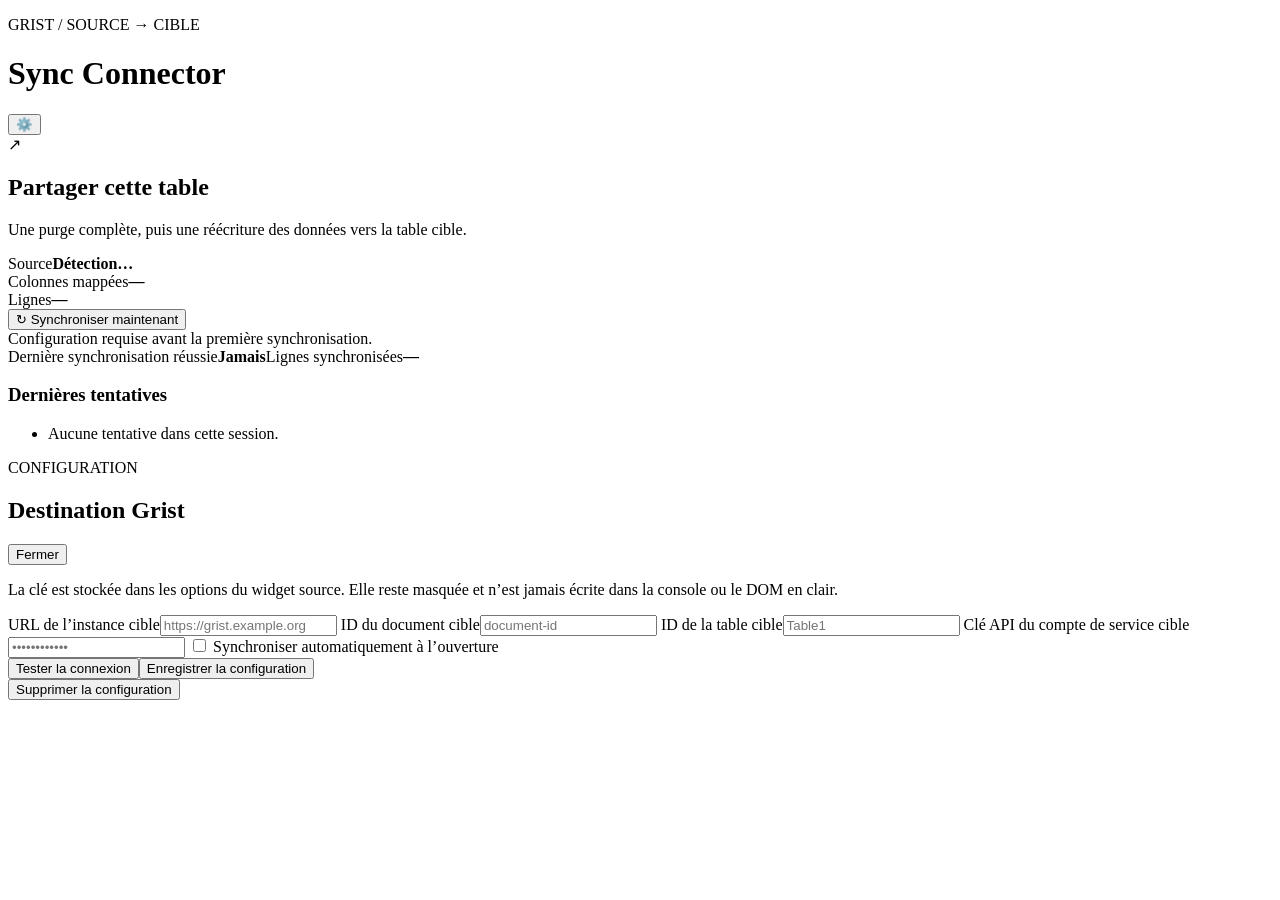
==== widget/index.html @ fa3cfa66 "Créer la structure HTML du widget V1" ====
<!doctype html>
<html lang="fr">
<head>
  <meta charset="utf-8">
  <meta name="viewport" content="width=device-width, initial-scale=1">
  <title>Grist Sync Connector</title>
  <link rel="stylesheet" href="style.css">
</head>
<body>
  <main class="app">
    <header class="topbar">
      <div><p class="eyebrow">GRIST / SOURCE → CIBLE</p><h1>Sync Connector</h1></div>
      <button id="settingsButton" class="icon-button" type="button" aria-label="Ouvrir la configuration">⚙️</button>
    </header>

    <section id="mainView" class="panel">
      <div class="hero"><span class="hero-mark">↗</span><div><h2>Partager cette table</h2><p>Une purge complète, puis une réécriture des données vers la table cible.</p></div></div>
      <div id="sourceSummary" class="summary-grid"><div><span>Source</span><strong id="sourceTable">Détection…</strong></div><div><span>Colonnes mappées</span><strong id="mappedColumns">—</strong></div><div><span>Lignes</span><strong id="sourceRows">—</strong></div></div>
      <div id="missingNotice" class="notice warning hidden"></div>
      <button id="syncButton" class="primary" type="button">↻ Synchroniser maintenant</button>
      <div id="status" class="status neutral" role="status">Configuration requise avant la première synchronisation.</div>
      <div class="last-run"><span>Dernière synchronisation réussie</span><strong id="lastSuccess">Jamais</strong><span>Lignes synchronisées</span><strong id="lastCount">—</strong></div>
      <div class="log-wrap"><h3>Dernières tentatives</h3><ul id="syncLog" class="log"><li class="muted">Aucune tentative dans cette session.</li></ul></div>
    </section>

    <section id="configView" class="panel hidden">
      <div class="section-heading"><div><p class="eyebrow">CONFIGURATION</p><h2>Destination Grist</h2></div><button id="closeSettings" class="text-button" type="button">Fermer</button></div>
      <p class="helper">La clé est stockée dans les options du widget source. Elle reste masquée et n’est jamais écrite dans la console ou le DOM en clair.</p>
      <form id="configForm">
        <label>URL de l’instance cible<input id="baseUrl" type="url" placeholder="https://grist.example.org" autocomplete="url" required></label>
        <label>ID du document cible<input id="docId" type="text" placeholder="document-id" required></label>
        <label>ID de la table cible<input id="tableId" type="text" placeholder="Table1" required></label>
        <label>Clé API du compte de service cible<input id="apiKey" type="password" placeholder="••••••••••••" autocomplete="new-password" required></label>
        <label class="checkbox"><input id="autoOpen" type="checkbox"> Synchroniser automatiquement à l’ouverture</label>
        <div class="actions"><button id="testButton" class="secondary" type="button">Tester la connexion</button><button class="primary" type="submit">Enregistrer la configuration</button></div>
        <button id="clearButton" class="danger-link" type="button">Supprimer la configuration</button>
      </form>
      <div id="testStatus" class="status neutral" role="status"></div>
    </section>
  </main>
  <script src="https://docs.getgrist.com/grist-plugin-api.js"></script>
  <script src="main.js"></script>
</body>
</html>
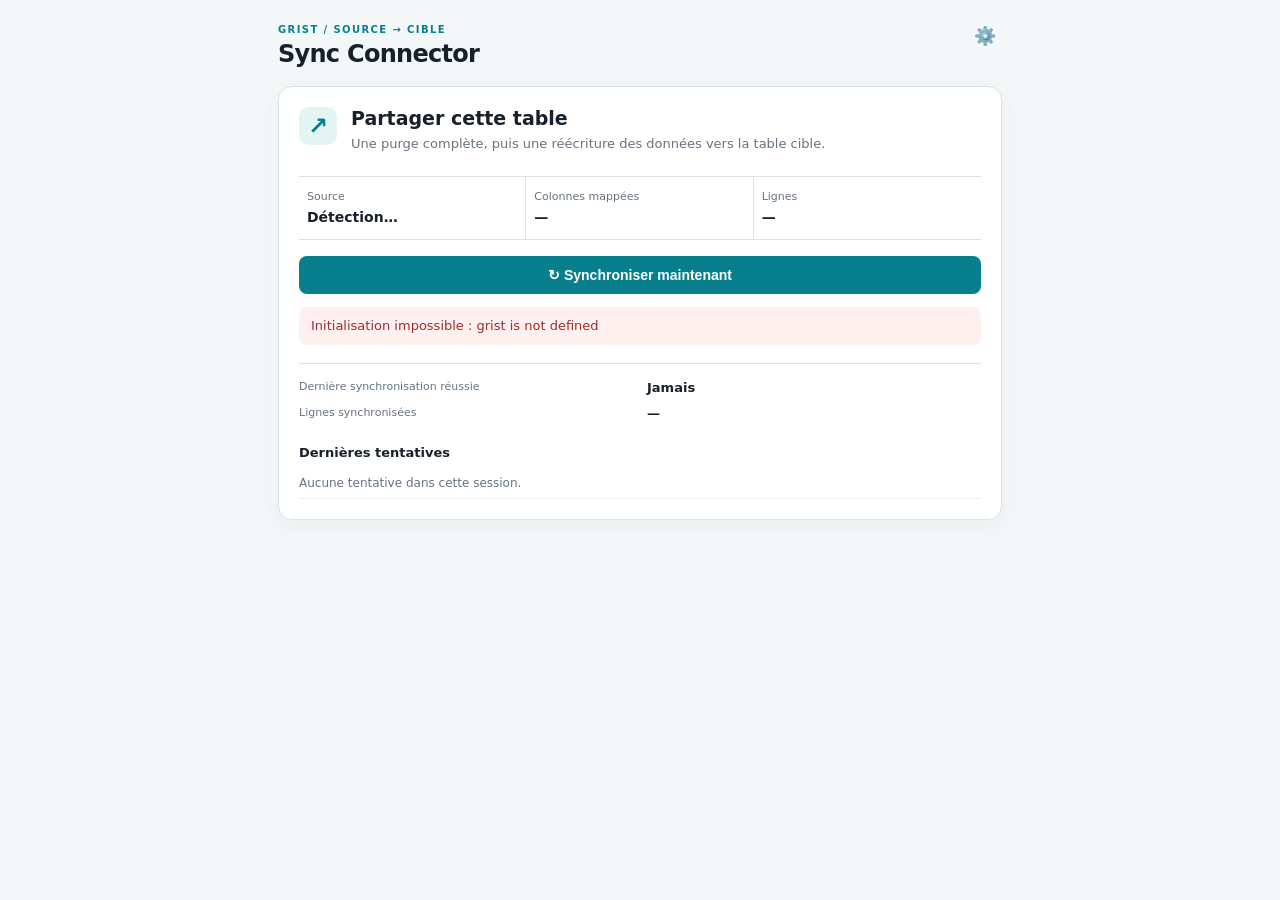
==== commit c5083cae: "fix: correction API grist.getOption/setOption au lieu de grist.widget - Déplacement du <script src="" ====
--- a/widget/index.html
+++ b/widget/index.html
@@ -5,6 +5,7 @@
   <meta name="viewport" content="width=device-width, initial-scale=1">
   <title>Grist Sync Connector</title>
   <link rel="stylesheet" href="style.css">
+  <script src="https://docs.getgrist.com/grist-plugin-api.js"></script>
 </head>
 <body>
   <main class="app">
@@ -38,7 +39,6 @@
       <div id="testStatus" class="status neutral" role="status"></div>
     </section>
   </main>
-  <script src="https://docs.getgrist.com/grist-plugin-api.js"></script>
   <script src="main.js"></script>
 </body>
 </html>
--- a/widget/style.css
+++ b/widget/style.css
@@ -0,0 +1 @@
+:root{font-family:Inter,ui-sans-serif,system-ui,-apple-system,BlinkMacSystemFont,"Segoe UI",sans-serif;color:#17212b;background:#f4f7f8;--ink:#17212b;--muted:#66737f;--line:#dbe3e7;--teal:#087f8c;--teal-dark:#05616c;--warn:#fff5db;--bad:#fff0f0}*{box-sizing:border-box}body{margin:0;min-width:300px}.app{max-width:760px;margin:0 auto;padding:24px 18px 36px}.topbar,.section-heading{display:flex;justify-content:space-between;align-items:flex-start;gap:16px;margin-bottom:18px}h1,h2,h3,p{margin:0}h1{font-size:24px;letter-spacing:-.03em}.eyebrow{font-size:10px;font-weight:800;letter-spacing:.14em;color:var(--teal);margin-bottom:5px}.panel{background:white;border:1px solid var(--line);border-radius:14px;padding:20px;box-shadow:0 5px 20px #1739440b}.hero{display:flex;gap:14px;align-items:flex-start;margin-bottom:22px}.hero-mark{display:grid;place-items:center;width:38px;height:38px;border-radius:10px;background:#e3f4f3;color:var(--teal);font-size:24px;font-weight:700}.hero h2{font-size:19px}.hero p,.helper{font-size:13px;color:var(--muted);line-height:1.5;margin-top:5px}.icon-button,.text-button{border:0;background:transparent;cursor:pointer;color:var(--teal);font-size:18px}.text-button{font-size:13px;font-weight:700}.summary-grid{display:grid;grid-template-columns:repeat(3,1fr);border-top:1px solid var(--line);border-bottom:1px solid var(--line);margin-bottom:16px}.summary-grid div{padding:13px 8px;border-right:1px solid var(--line)}.summary-grid div:last-child{border:0}.summary-grid span,.last-run span{display:block;color:var(--muted);font-size:11px;margin-bottom:4px}.summary-grid strong{font-size:14px;overflow-wrap:anywhere}.primary,.secondary{border:0;border-radius:8px;padding:11px 15px;font-size:14px;font-weight:750;cursor:pointer}.primary{background:var(--teal);color:#fff;width:100%}.primary:hover{background:var(--teal-dark)}.secondary{background:#e5f3f3;color:var(--teal-dark)}button:disabled{opacity:.55;cursor:not-allowed}.notice,.status{margin-top:13px;border-radius:8px;padding:10px 12px;font-size:13px;line-height:1.4}.notice.warning{background:var(--warn);color:#74530a}.status.neutral{background:#f2f5f6;color:var(--muted)}.status.success{background:#e7f7ed;color:#12633c}.status.error{background:var(--bad);color:#992e2e}.last-run{display:grid;grid-template-columns:1fr 1fr;margin-top:18px;padding-top:16px;border-top:1px solid var(--line);gap:9px 14px}.last-run strong{font-size:13px}.log-wrap{margin-top:22px}.log-wrap h3{font-size:13px;margin-bottom:8px}.log{list-style:none;padding:0;margin:0}.log li{display:flex;justify-content:space-between;gap:10px;padding:8px 0;border-bottom:1px solid #edf1f2;font-size:12px}.log .ok{color:#12633c}.log .fail{color:#992e2e}.muted{color:var(--muted)}.hidden{display:none!important}label{display:block;font-size:12px;font-weight:700;margin:15px 0;color:var(--ink)}input[type=text],input[type=url],input[type=password]{display:block;width:100%;margin-top:6px;padding:10px 11px;border:1px solid #cbd7db;border-radius:7px;font:inherit;font-weight:400;background:#fff}.checkbox{display:flex;align-items:center;gap:8px;font-weight:500}.checkbox input{accent-color:var(--teal)}.actions{display:flex;gap:10px;align-items:center;margin-top:20px}.actions .primary{width:auto;margin-left:auto}.danger-link{border:0;background:transparent;color:#a63636;padding:0;margin-top:18px;cursor:pointer;font-size:12px}.section-heading h2{font-size:20px}
